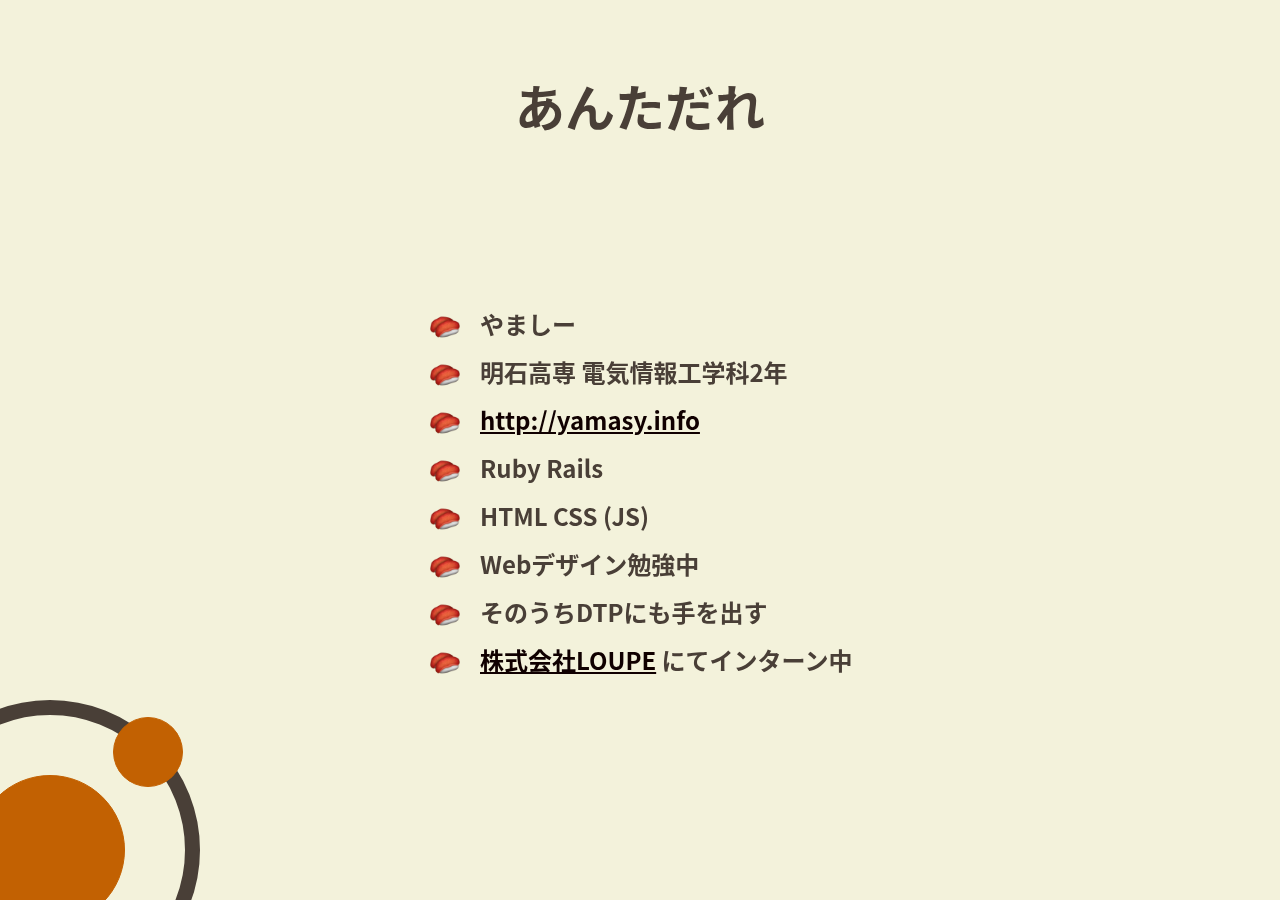
==== about.html @ 73ab01e9 "とりあえず完成(\( ⁰⊖⁰)/)" ====
<!DOCTYPE html>
<html lang="ja">
<head>
  <meta charset="UTF-8">
  <link rel="stylesheet" href="css/style.css">
  <title>kansai-ug</title>
</head>
<body>

  <h1 class="heading">あんただれ</h1>
  <ul class="myself">
    <li>やましー</li>
    <li>明石高専 電気情報工学科2年</li>
    <li><a href="http://yamasy.info">http://yamasy.info</a></li>
    <li>Ruby Rails</li>
    <li>HTML CSS (JS)</li>
    <li>Webデザイン勉強中</li>
    <li>そのうちDTPにも手を出す</li>
    <li><a href="http://lo-upe.com">株式会社LOUPE</a> にてインターン中</li>
  </ul>

  <div id="atom"></div>

  <script>
    document.write('<script src="http://' + (location.host || 'localhost').split(':')[0] +':35729/livereload.js?snipver=2"></' + 'script>');
    function lrPage() {
      if(event.keyCode == 37) location.href = "./index.html";
      if(event.keyCode == 39) location.href = "./atomicdesign.html";
    }
    window.document.onkeydown = lrPage;
  </script>
</body>
</html>
---- css/style.css ----
@charset "UTF-8";
/**
 * html5doctor.com Reset Stylesheet v1.6.1 (http://html5doctor.com/html-5-reset-stylesheet/)
 * Richard Clark (http://richclarkdesign.com)
 * http://cssreset.com
 */
html, body, div, span, object, iframe,
h1, h2, h3, h4, h5, h6, p, blockquote, pre,
abbr, address, cite, code,
del, dfn, em, img, ins, kbd, q, samp,
small, strong, sub, sup, var,
b, i,
dl, dt, dd, ol, ul, li,
fieldset, form, label, legend,
table, caption, tbody, tfoot, thead, tr, th, td,
article, aside, canvas, details, figcaption, figure,
footer, header, hgroup, menu, nav, section, summary,
time, mark, audio, video {
  margin: 0;
  padding: 0;
  border: 0;
  outline: 0;
  font-size: 100%;
  vertical-align: baseline;
  background: transparent; }

body {
  line-height: 1; }

article, aside, details, figcaption, figure,
footer, header, hgroup, menu, nav, section {
  display: block; }

nav ul {
  list-style: none; }

blockquote, q {
  quotes: none; }

blockquote:before, blockquote:after,
q:before, q:after {
  content: '';
  content: none; }

a {
  margin: 0;
  padding: 0;
  font-size: 100%;
  vertical-align: baseline;
  background: transparent; }

/* change colours to suit your needs */
ins {
  background-color: #ff9;
  color: #000;
  text-decoration: none; }

/* change colours to suit your needs */
mark {
  background-color: #ff9;
  color: #000;
  font-style: italic;
  font-weight: bold; }

del {
  text-decoration: line-through; }

abbr[title], dfn[title] {
  border-bottom: 1px dotted;
  cursor: help; }

table {
  border-collapse: collapse;
  border-spacing: 0; }

/* change border colour to suit your needs */
hr {
  display: block;
  height: 1px;
  border: 0;
  border-top: 1px solid #cccccc;
  margin: 1em 0;
  padding: 0; }

input, select {
  vertical-align: middle; }

/* 基本的に単体ではUIとして意味をなさない */
/* これ以上分割できない要素 */
/* colors */
/* fonts */
/* animations */
/* headings */
/* paragraph */
/* blockquote */
/* inline elements */
/* labels */
/* input */
/* buttons */
/* table */
*, *::before, *::after {
  box-sizing: border-box; }

body {
  font-family: "Noto Sans CJK JP", Meiryo, sans-serif;
  background: #F3F2DB; }

h1 {
  font-size: 32px; }

h2 {
  font-size: 24px; }

h3 {
  font-size: 18px; }

h4 {
  font-size: 16px; }

h5 {
  font-size: 13px; }

h6 {
  font-size: 10px; }

p {
  color: #100000; }

blockquote {
  color: #493F37;
  font-style: italic;
  border-left: 1px solid #493F37;
  padding-left: 20px; }

a {
  color: #100000; }

kbd {
  background-color: #ffffff;
  color: #C80000;
  padding: 0.1rem 0.2rem;
  border-radius: 4px; }

hr {
  border: 0;
  background-color: #493F37; }

small {
  font-size: 10px; }

.label {
  color: #100000;
  font-size: 16px;
  line-height: 1;
  font-weight: bold;
  font-stretch: extra-condensed; }

.input {
  display: inline-block;
  background-color: #100000;
  color: #EEEEEE;
  font-size: 16px;
  line-height: 1;
  font-weight: bold;
  padding: 0.5rem 1rem;
  border: 0;
  font-stretch: extra-condensed; }
  .input:placeholder-shown {
    color: #EEEEEE; }
  .input::-webkit-input-placeholder {
    color: #EEEEEE; }
  .input:-moz-placeholder {
    color: #EEEEEE;
    opacity: 1; }
  .input::-moz-placeholder {
    color: #EEEEEE;
    opacity: 1; }
  .input:-ms-input-placeholder {
    color: #EEEEEE; }

.btn {
  display: inline-block;
  background-color: #C26102;
  color: #F3F2DB;
  font-size: 16px;
  line-height: 1;
  font-weight: bold;
  padding: 1rem;
  border: 0;
  text-align: center;
  font-stretch: extra-condensed;
  text-decoration: none; }

.disabled {
  background-color: #EEEEEE;
  color: #493F37;
  cursor: not-allowed; }

table {
  border-collapse: collapse;
  border-spacing: 0;
  border: 1px solid #493F37;
  width: 100%; }
  table th,
  table td {
    text-align: left;
    border: 1px solid #493F37;
    padding: 0.2rem; }

pre,
code {
  font-family: Ricty; }

* {
  color: #493F37; }

.title,
.thanks {
  font-size: 60px;
  text-shadow: 0 0 1px rgba(0, 0, 0, 0.2);
  text-align: center;
  position: fixed;
  top: 40%;
  left: 50%;
  margin-top: -90px;
  margin-left: -233px; }
  .title small,
  .thanks small {
    font-size: 30px; }

.thanks {
  margin-top: -90px;
  margin-left: -414.5px; }

.name {
  font-size: 24px;
  font-weight: bold;
  text-shadow: 0 0 1px rgba(0, 0, 0, 0.2);
  position: fixed;
  top: 50%;
  left: 54%; }
  .name:after {
    content: '';
    background: url("../images/doya-small.png");
    display: inline-block;
    width: 50px;
    height: 50px;
    background-size: contain;
    vertical-align: middle;
    margin: 0 0 10px 10px; }

.info {
  text-align: right;
  font-size: 16px;
  font-weight: bold;
  line-height: 2;
  position: fixed;
  bottom: 10%;
  right: 10%; }
  .info .name {
    top: 70%;
    bottom: 10%;
    right: 10%; }

.heading {
  font-size: 50px;
  margin: 80px auto 30px;
  text-align: center; }
  .heading small {
    font-size: 30px; }

.subheading {
  border-bottom: 2px solid #493F37;
  padding-bottom: 8px;
  margin: 30px 0 16px; }

.lead {
  text-align: center;
  line-height: 2; }

.myself {
  margin: 0 auto;
  list-style: none;
  font-size: 24px;
  font-weight: bold;
  line-height: 2;
  position: fixed;
  top: 50%;
  left: 50%;
  margin-top: -150px;
  margin-left: -210px; }
  .myself li:before {
    content: '';
    background-image: url("../images/sushi.png");
    display: inline-block;
    width: 30px;
    height: 30px;
    background-size: contain;
    vertical-align: middle;
    margin-right: 20px; }

.full {
  height: 100%;
  margin: 0 auto;
  display: block; }

.wrapper {
  margin: 40px; }

pre,
code {
  background-color: #493F37;
  color: #F3F2DB; }

pre {
  padding: 40px 40px 0 40px;
  margin-bottom: 40px;
  font-size: 20px;
  line-height: 1.5; }

code {
  padding: 0.1rem 0.4rem;
  border-radius: 4px; }

.supple {
  font-size: 20px;
  line-height: 2;
  margin-left: 40px; }

#atom-top {
  border: 15px solid #493F37;
  border-radius: 50%;
  position: fixed;
  top: -100px;
  right: -100px;
  width: 300px;
  height: 300px;
  z-index: -1; }
  #atom-top:before {
    content: '';
    border: 1px solid #C26102;
    background-color: #C26102;
    border-radius: 50%;
    position: fixed;
    top: 113px;
    right: 113px;
    width: 70px;
    height: 70px; }
  #atom-top:after {
    content: '';
    border: 1px solid #C26102;
    background-color: #C26102;
    border-radius: 50%;
    position: fixed;
    top: -25px;
    right: -25px;
    width: 150px;
    height: 150px;
    z-index: -1; }

#atom {
  border: 15px solid #493F37;
  border-radius: 50%;
  position: fixed;
  bottom: -100px;
  left: -100px;
  width: 300px;
  height: 300px;
  z-index: -1; }
  #atom:before {
    content: '';
    border: 1px solid #C26102;
    background-color: #C26102;
    border-radius: 50%;
    position: fixed;
    bottom: 113px;
    left: 113px;
    width: 70px;
    height: 70px; }
  #atom:after {
    content: '';
    border: 1px solid #C26102;
    background-color: #C26102;
    border-radius: 50%;
    position: fixed;
    bottom: -25px;
    left: -25px;
    width: 150px;
    height: 150px;
    z-index: -1; }

/*# sourceMappingURL=style.css.map */
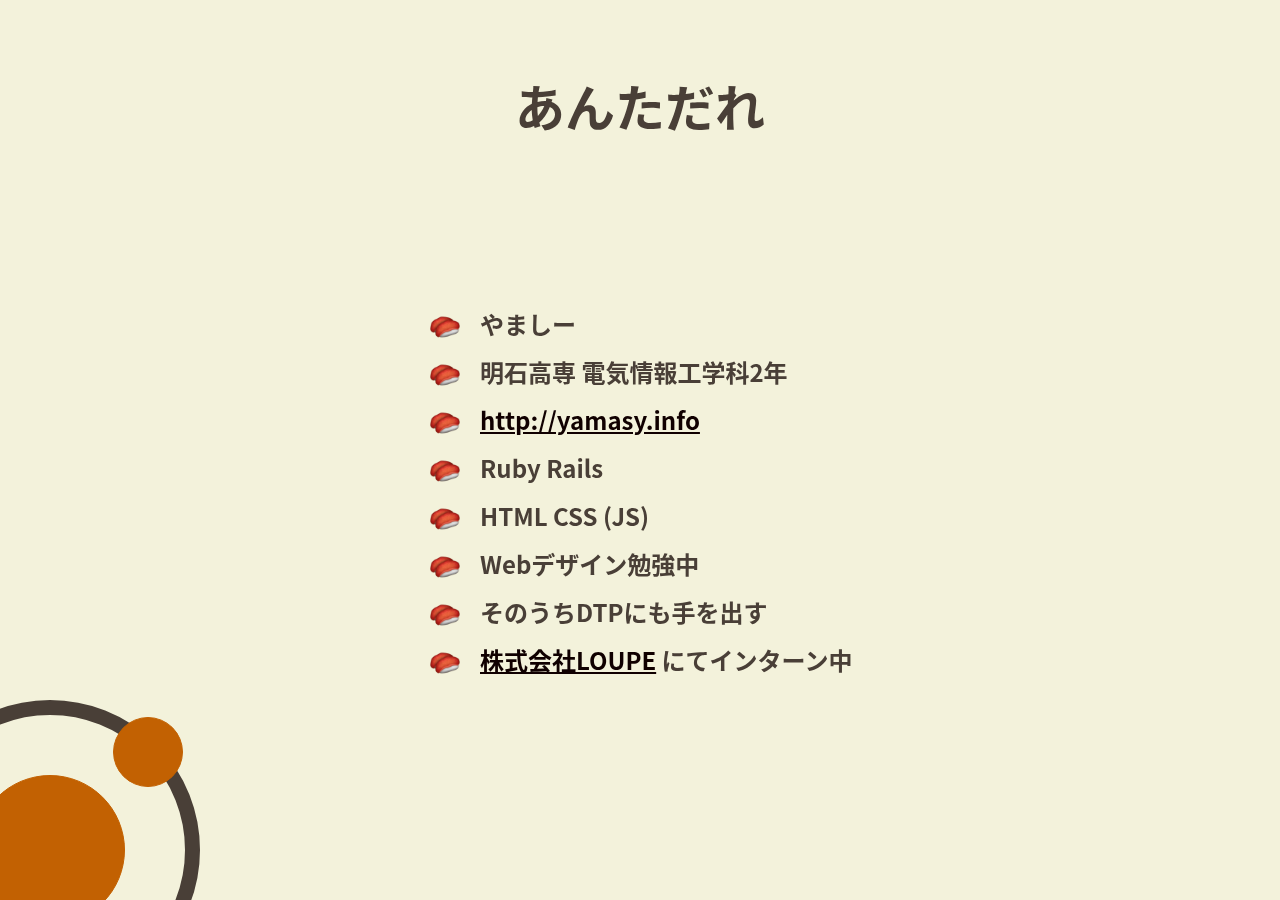
==== commit 0635c457: "Delete livereload code" ====
--- a/about.html
+++ b/about.html
@@ -22,7 +22,6 @@
   <div id="atom"></div>
 
   <script>
-    document.write('<script src="http://' + (location.host || 'localhost').split(':')[0] +':35729/livereload.js?snipver=2"></' + 'script>');
     function lrPage() {
       if(event.keyCode == 37) location.href = "./index.html";
       if(event.keyCode == 39) location.href = "./atomicdesign.html";
--- a/css/style.css
+++ b/css/style.css
@@ -302,7 +302,9 @@
 .full {
   height: 100%;
   margin: 0 auto;
-  display: block; }
+  display: block;
+  max-width: 100%;
+  height: auto; }
 
 .wrapper {
   margin: 40px; }
